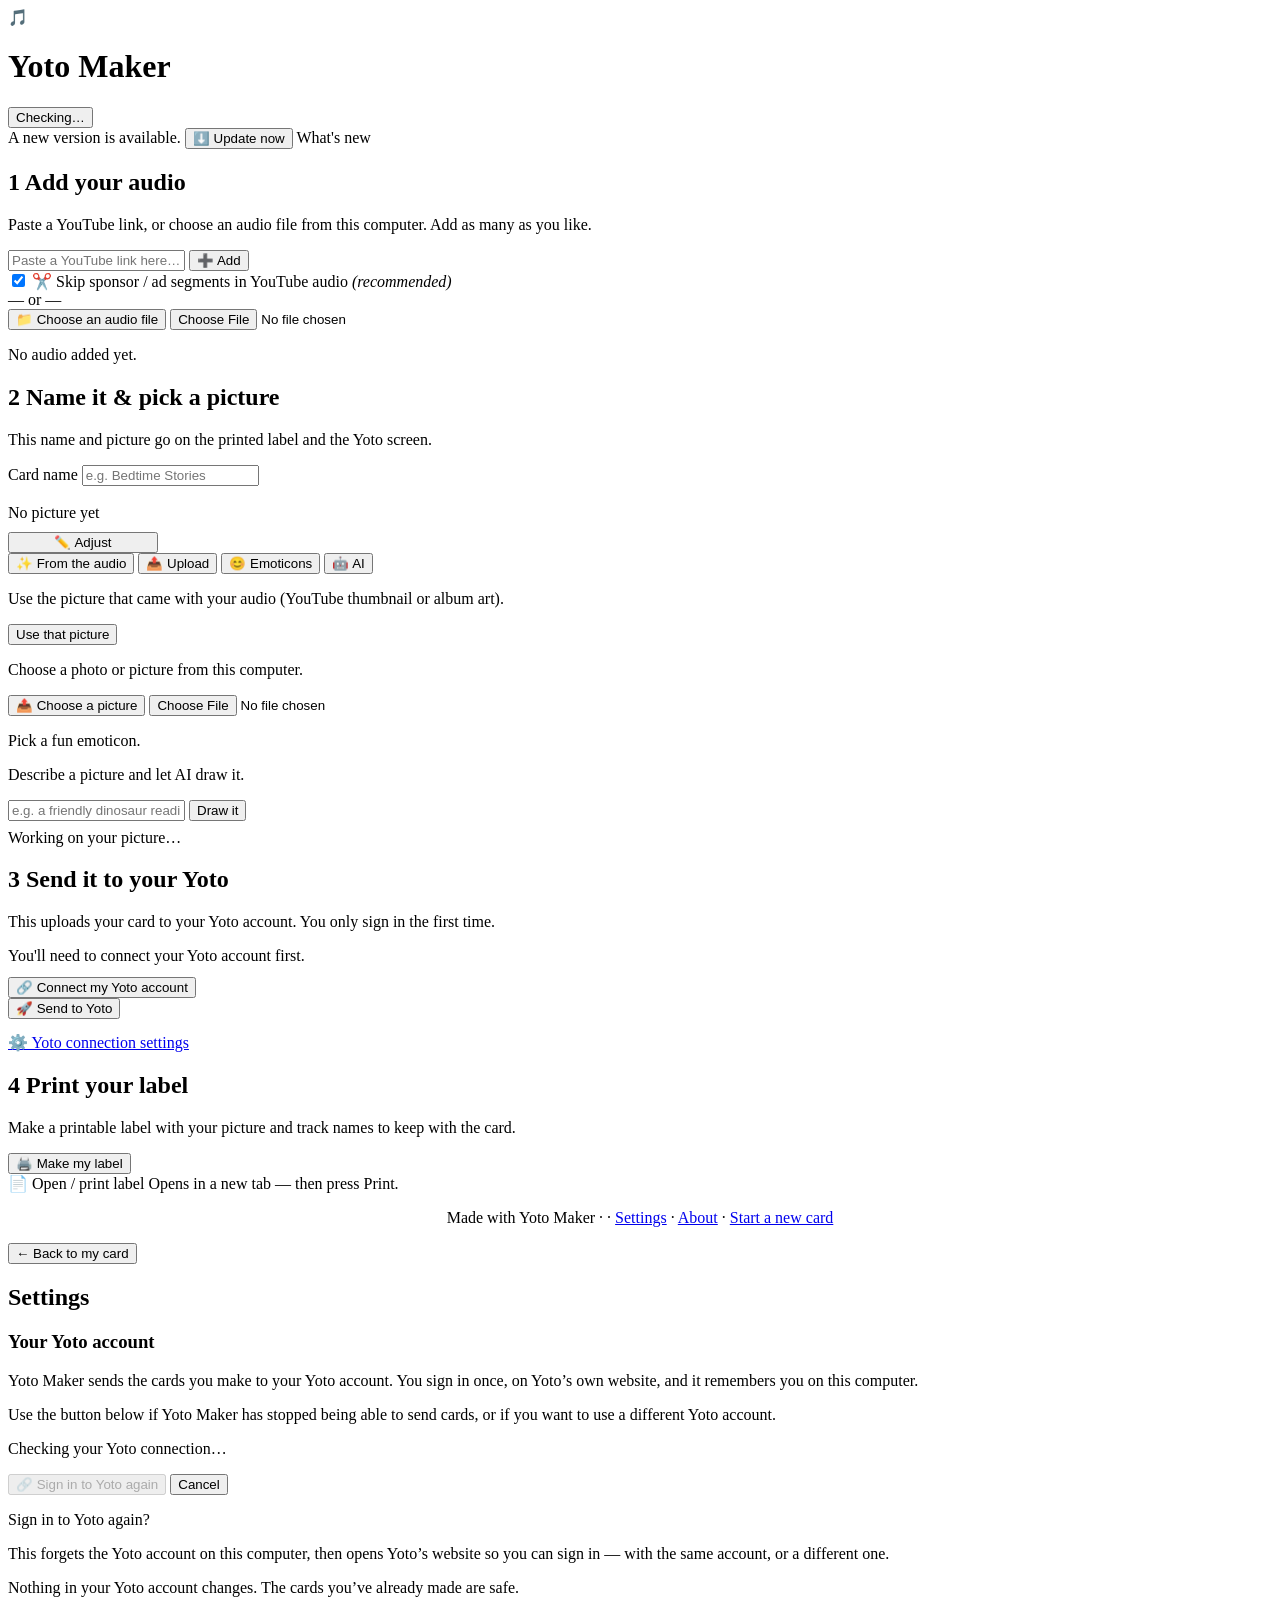
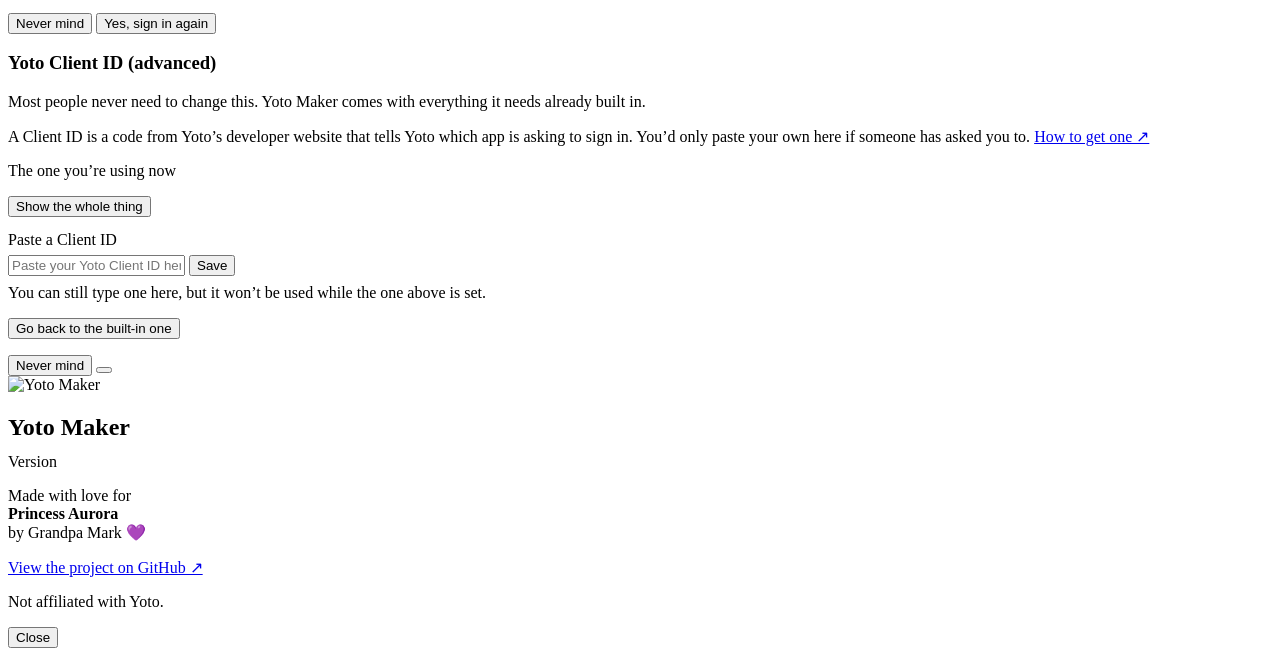
==== yoto_maker/server/static/index.html @ f1de2d19 "fix(ui): move #advRow out of #connectRow to last child of step 3 The one contextual way into Setting" ====
<!doctype html>
<html lang="en">
<head>
  <meta charset="utf-8" />
  <meta name="viewport" content="width=device-width, initial-scale=1" />
  <title>Yoto Maker</title>
  <link rel="stylesheet" href="/static/styles.css?v=__ASSET_V__" />
  <link rel="icon" href="/api/icons/music.png" />
</head>
<body>
  <header>
    <div class="brand">
      <span class="logo">🎵</span>
      <h1>Yoto Maker</h1>
    </div>
    <button id="yotoPill" class="pill" title="Yoto connection settings" aria-label="Yoto connection settings">
      <span class="dot"></span><span id="yotoPillText">Checking…</span>
    </button>
  </header>

  <main>
    <!-- The card wizard. Exactly one of #cardView / #settingsView is un-hidden
         at a time; the hashchange handler in app.js is the only thing that
         swaps them, so clicking a link and pressing Back cannot diverge. -->
    <div id="cardView">
    <!-- Update banner (only if a newer version exists) -->
    <div id="updateBanner" class="update-banner hidden">
      <div class="update-row">
        <span id="updateText">A new version is available.</span>
        <span class="update-actions" id="updateActions">
          <button id="updateNow" class="btn small">⬇️ Update now</button>
          <a id="updateWhatsNew" class="tiny" target="_blank" rel="noopener">What's new</a>
        </span>
      </div>
      <div id="updateProgress" class="progress hidden">
        <div class="bar"><div id="updateBar"></div></div>
        <div class="msg" id="updateMsg"></div>
      </div>
    </div>

    <!-- Tools warning (only if something is missing) -->
    <div id="toolsWarning" class="msg-box err hidden"></div>

    <!-- STEP 1: Add audio -->
    <section class="step">
      <h2><span class="num">1</span> Add your audio</h2>
      <p class="hint">Paste a YouTube link, or choose an audio file from this computer. Add as many as you like.</p>

      <div class="row wrap">
        <input id="ytUrl" type="url" class="grow" placeholder="Paste a YouTube link here…" />
        <button id="ytAdd" class="btn primary">➕ Add</button>
      </div>
      <label class="tiny check-row" title="Uses the community SponsorBlock database to cut out paid promos and 'like &amp; subscribe' bits.">
        <input type="checkbox" id="skipSponsors" checked />
        <span>✂️ Skip sponsor / ad segments in YouTube audio <em>(recommended)</em></span>
      </label>
      <div class="or">— or —</div>
      <div class="row">
        <button id="filePick" class="btn">📁 Choose an audio file</button>
        <input id="fileInput" type="file" accept="audio/*,.mp3,.m4a,.wav,.flac,.ogg" class="hidden" />
      </div>

      <div id="addProgress" class="progress hidden">
        <div class="bar"><div id="addBar"></div></div>
        <div class="msg" id="addMsg"></div>
      </div>
      <div id="addError" class="msg-box err hidden"></div>

      <ul id="tracks" class="tracks"></ul>
      <p id="noTracks" class="tiny" style="margin-top:14px">No audio added yet.</p>
    </section>

    <!-- STEP 2: Name + picture -->
    <section class="step">
      <h2><span class="num">2</span> Name it &amp; pick a picture</h2>
      <p class="hint">This name and picture go on the printed label and the Yoto screen.</p>

      <label class="tiny">Card name</label>
      <input id="cardName" type="text" placeholder="e.g. Bedtime Stories" />

      <div class="pic-wrap" style="margin-top:18px">
        <div>
          <div class="pic-preview" id="picPreview"><span>No picture yet</span></div>
          <button id="adjustPic" class="btn small hidden" style="margin-top:10px; width:150px; justify-content:center">✏️ Adjust</button>
        </div>
        <div class="pic-controls">
          <div class="tabs">
            <button class="tab active" data-tab="auto">✨ From the audio</button>
            <button class="tab" data-tab="upload">📤 Upload</button>
            <button class="tab" data-tab="emoji">😊 Emoticons</button>
            <button class="tab hidden" data-tab="ai" id="aiTab">🤖 AI</button>
          </div>

          <div class="tabpanel" data-panel="auto">
            <p class="tiny">Use the picture that came with your audio (YouTube thumbnail or album art).</p>
            <button id="picAuto" class="btn">Use that picture</button>
          </div>
          <div class="tabpanel hidden" data-panel="upload">
            <p class="tiny">Choose a photo or picture from this computer.</p>
            <button id="picUploadBtn" class="btn">📤 Choose a picture</button>
            <input id="picUploadInput" type="file" accept="image/*" class="hidden" />
          </div>
          <div class="tabpanel hidden" data-panel="emoji">
            <p class="tiny">Pick a fun emoticon.</p>
            <div id="emojiGrid" class="emojigrid"></div>
          </div>
          <div class="tabpanel hidden" data-panel="ai">
            <p class="tiny">Describe a picture and let AI draw it.</p>
            <div class="row wrap">
              <input id="aiPrompt" type="text" class="grow" placeholder="e.g. a friendly dinosaur reading a book" />
              <button id="aiGen" class="btn">Draw it</button>
            </div>
          </div>
          <div id="picError" class="msg-box err hidden"></div>
          <div id="picBusy" class="tiny hidden" style="margin-top:8px">Working on your picture…</div>
        </div>
      </div>
    </section>

    <!-- STEP 3: Send to Yoto -->
    <section class="step">
      <h2><span class="num">3</span> Send it to your Yoto</h2>
      <p class="hint">This uploads your card to your Yoto account. You only sign in the first time.</p>

      <div id="connectRow" class="hidden">
        <div class="msg-box info">You'll need to connect your Yoto account first.</div>
        <button id="connectBtn" class="btn primary big" style="margin-top:12px">🔗 Connect my Yoto account</button>
      </div>

      <button id="sendBtn" class="btn primary big">🚀 Send to Yoto</button>

      <div id="sendProgress" class="progress hidden">
        <div class="bar"><div id="sendBar"></div></div>
        <div class="msg" id="sendMsg"></div>
      </div>
      <div id="sendError" class="msg-box err hidden"></div>
      <div id="sendDone" class="msg-box ok hidden"></div>

      <!-- Last child, deliberately. Ahead of #sendBtn this would push the
           primary action down and take a tab stop before it — a cost paid on
           every card-making visit for a control used twice ever. Last child
           also fixes the link's position as #sendProgress / #sendError /
           #sendDone appear and disappear, and lands it directly beneath
           #sendError on a failed send. NEVER hidden and NOT inside
           #connectRow: it was inside it until v0.1.9, which meant the one
           contextual way into Settings vanished in exactly the state where
           "use a different account" is a coherent thing to want.
           .tiny is on THIS wrapper and not on the anchor — see below.
           overview.md §12.4, interactions.md §1.4. -->
      <div id="advRow" class="tiny" style="margin-top:14px">
        <a href="#settings" id="advToggle">⚙️ Yoto connection settings</a>
      </div>
    </section>

    <!-- STEP 4: Label -->
    <section class="step">
      <h2><span class="num">4</span> Print your label</h2>
      <p class="hint">Make a printable label with your picture and track names to keep with the card.</p>
      <button id="labelBtn" class="btn primary">🖨️ Make my label</button>
      <div id="labelError" class="msg-box err hidden"></div>
      <div id="labelDone" class="done-actions hidden">
        <a id="labelOpen" class="btn primary" target="_blank" rel="noopener">📄 Open / print label</a>
        <span class="tiny" style="align-self:center">Opens in a new tab — then press Print.</span>
      </div>
    </section>

      <p class="tiny" style="text-align:center">
        Made with Yoto Maker · <span id="ver"></span> ·
        <a href="#settings" id="settingsLink">Settings</a> ·
        <a href="#" id="aboutLink">About</a> ·
        <a href="#" id="startOver">Start a new card</a>
      </p>
    </div><!-- /#cardView -->

    <!-- ===================== SETTINGS VIEW =====================
         Each <section class="setting"> below is one instance of the config
         primitive. Its seven slots always appear in this order:
           1 <h3> title           (required)
           2 .setting-desc        (required)
           3 .setting-status      (optional)
           4 .setting-body        (optional — the input control, if any)
           5 .setting-actions     (optional — primary button first)
           6 .msg-box             (required in markup, hidden until needed)
           7 .setting-confirm     (optional, hidden by default)

         To add setting #3: copy one of these sections, pick a new {id}, fill the
         slots you need and delete the ones you don't, append it below, and wire
         its buttons in app.js. No CSS changes. No edits to the sections above.
         Feedback is scoped to its own section — a failure in one setting must
         never render a message inside another. -->
    <div id="settingsView" class="hidden" aria-labelledby="settingsTitle">
      <div class="settings-head">
        <button id="settingsBack" class="back-link">← Back to my card</button>
        <h2 id="settingsTitle" tabindex="-1">Settings</h2>
      </div>

      <!-- Setting 1 — Your Yoto account. No .setting-body: this setting is a
           single action, not an input. -->
      <section class="setting" id="setting-account">
        <h3>Your Yoto account</h3>
        <p class="setting-desc">
          Yoto Maker sends the cards you make to your Yoto account. You sign in once,
          on Yoto’s own website, and it remembers you on this computer.
        </p>
        <p class="setting-desc">
          Use the button below if Yoto Maker has stopped being able to send cards, or if
          you want to use a different Yoto account.
        </p>

        <p class="setting-status is-unknown" id="accountStatus" role="status">
          <span class="dot" aria-hidden="true"></span>
          <span>
            <span id="accountStatusHead">Checking your Yoto connection…</span>
            <span class="sub" id="accountStatusSub"></span>
          </span>
        </p>

        <div class="setting-actions" id="accountActions">
          <button class="btn primary" id="accountPrimary" disabled>🔗 Sign in to Yoto again</button>
          <button class="btn ghost hidden" id="accountCancel">Cancel</button>
        </div>

        <div class="msg-box err hidden" id="accountMsg" role="alert" tabindex="-1"></div>

        <div class="setting-confirm hidden" id="accountConfirm" role="group" aria-labelledby="accountConfirmText">
          <p id="accountConfirmText">Sign in to Yoto again?</p>
          <p>
            This forgets the Yoto account on this computer, then opens Yoto’s website so
            you can sign in — with the same account, or a different one.
          </p>
          <p>Nothing in your Yoto account changes. The cards you’ve already made are safe.</p>
          <div class="setting-actions">
            <button class="btn ghost" id="accountConfirmNo">Never mind</button>
            <button class="btn primary" id="accountConfirmYes">Yes, sign in again</button>
          </div>
        </div>
      </section>

      <!-- Setting 2 — Yoto Client ID. Uses every slot; its confirmation text is
           filled by app.js because the same slot serves both save and reset. -->
      <section class="setting" id="setting-client-id">
        <h3>Yoto Client ID (advanced)</h3>
        <p class="setting-desc">
          Most people never need to change this. Yoto Maker comes with everything it
          needs already built in.
        </p>
        <p class="setting-desc">
          A Client ID is a code from Yoto’s developer website that tells Yoto which app
          is asking to sign in. You’d only paste your own here if someone has asked you
          to.
          <a href="https://github.com/mmackelprang/yoto-maker/blob/main/docs/SETUP-YOTO-CONNECTION.md"
             target="_blank" rel="noopener">How to get one&nbsp;↗</a>
        </p>

        <p class="setting-status is-ok" id="clientIdStatus" role="status">
          <span class="dot" aria-hidden="true"></span>
          <span>
            <span id="clientIdStatusHead"></span>
            <span class="sub" id="clientIdStatusSub"></span>
          </span>
        </p>

        <div class="setting-body" id="clientIdBody">
          <!-- The value in effect. Shown for `saved` and `env` only; `builtin`
               renders nothing here (overview.md §11.4). Two structurally
               parallel .row.wrap + .grow rows — this one and the input row
               below — which interactions.md §5 already certifies as collapsing
               correctly at narrow widths. -->
          <div id="clientIdCurrent" class="hidden" style="margin-bottom:14px">
            <p class="tiny">The one you’re using now</p>
            <div class="row wrap" style="margin-top:6px">
              <span class="mono-value grow" id="clientIdValue"></span>
              <!-- Disclosure, not a password reveal: aria-expanded + aria-controls,
                   never aria-pressed. Starts hidden because renderClientId()
                   omits it whenever it could do nothing. -->
              <button class="btn small hidden" id="clientIdReveal"
                      aria-expanded="false" aria-controls="clientIdValue">Show the whole thing</button>
            </div>
          </div>
          <label class="tiny" for="clientIdInput" id="clientIdInputLabel">Paste a Client ID</label>
          <div class="row wrap" style="margin-top:6px">
            <input id="clientIdInput" type="text" class="grow" placeholder="Paste your Yoto Client ID here" />
            <button class="btn" id="clientIdSave">Save</button>
          </div>
          <p class="tiny hidden" id="clientIdEnvNote" style="margin-top:8px">
            You can still type one here, but it won’t be used while the one above is set.
          </p>
        </div>

        <div class="setting-actions hidden" id="clientIdActions">
          <button class="btn" id="clientIdReset">Go back to the built-in one</button>
        </div>

        <div class="msg-box err hidden" id="clientIdMsg" role="alert" tabindex="-1"></div>

        <div class="setting-confirm hidden" id="clientIdConfirm" role="group" aria-labelledby="clientIdConfirmText">
          <p id="clientIdConfirmText"></p>
          <div id="clientIdConfirmBody"></div>
          <div class="setting-actions">
            <button class="btn ghost" id="clientIdConfirmNo">Never mind</button>
            <button class="btn primary" id="clientIdConfirmYes"></button>
          </div>
        </div>
      </section>
    </div><!-- /#settingsView -->
  </main>

  <!-- About popup -->
  <div id="aboutOverlay" class="overlay hidden">
    <div class="modal about">
      <img src="/static/logo.png?v=__ASSET_V__" alt="Yoto Maker" class="about-logo" />
      <h2>Yoto Maker</h2>
      <p class="tiny" style="margin-top:-8px">Version <span id="aboutVer"></span></p>
      <p class="love">Made with love for<br><strong>Princess Aurora</strong><br>by Grandpa Mark 💜</p>
      <p><a href="https://github.com/mmackelprang/yoto-maker" target="_blank" rel="noopener">View the project on GitHub&nbsp;↗</a></p>
      <p class="tiny">Not affiliated with Yoto.</p>
      <button class="btn" id="aboutClose">Close</button>
    </div>
  </div>

  <script src="/static/app.js?v=__ASSET_V__"></script>
</body>
</html>
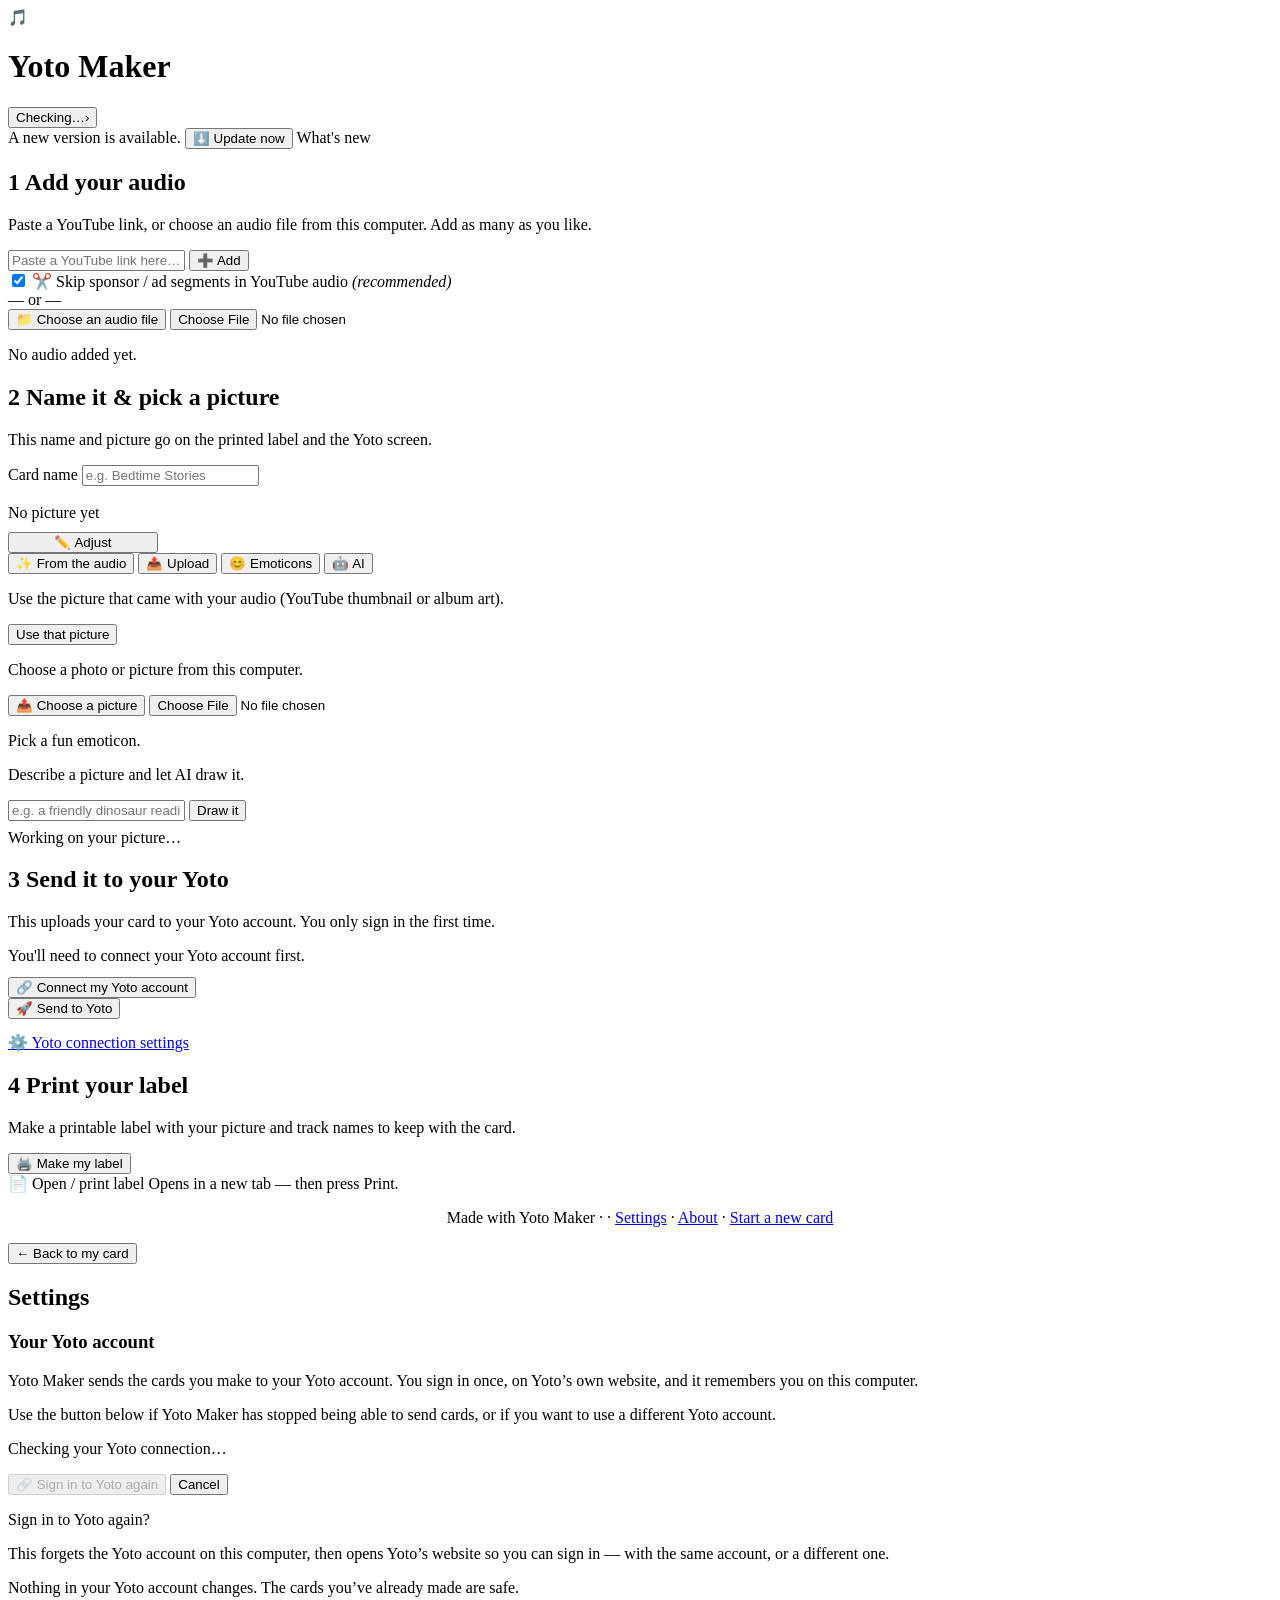
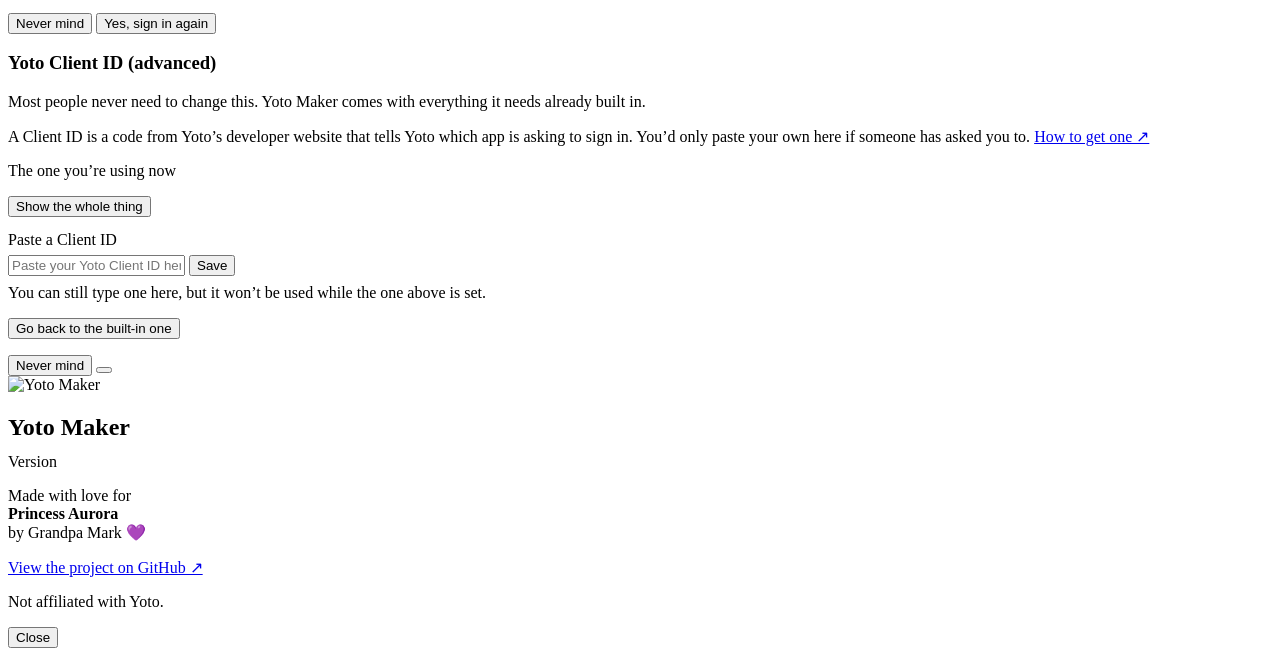
==== commit bdc512b4: "fix(a11y): drop the pill aria-label, add a silent chevron The aria-label overrode the visible text a" ====
--- a/yoto_maker/server/static/index.html
+++ b/yoto_maker/server/static/index.html
@@ -13,8 +13,15 @@
       <span class="logo">🎵</span>
       <h1>Yoto Maker</h1>
     </div>
-    <button id="yotoPill" class="pill" title="Yoto connection settings" aria-label="Yoto connection settings">
-      <span class="dot"></span><span id="yotoPillText">Checking…</span>
+    <!-- No aria-label. It overrode the visible text as the accessible name, so
+         the name ("Yoto connection settings") did not contain the label ("Yoto
+         connected") — WCAG 2.1 AA 2.5.3 Label in Name, and a speech-input user
+         saying "click Yoto connected" did not activate it. Introduced by PR #10,
+         not pre-existing. With text content present and title kept, a screen
+         reader announces "Yoto connected, button, Yoto connection settings" —
+         state, role, destination — with one attribute fewer. copy.md §1a. -->
+    <button id="yotoPill" class="pill" title="Yoto connection settings">
+      <span class="dot"></span><span id="yotoPillText">Checking…</span><span class="pill-chev" aria-hidden="true">›</span>
     </button>
   </header>
 
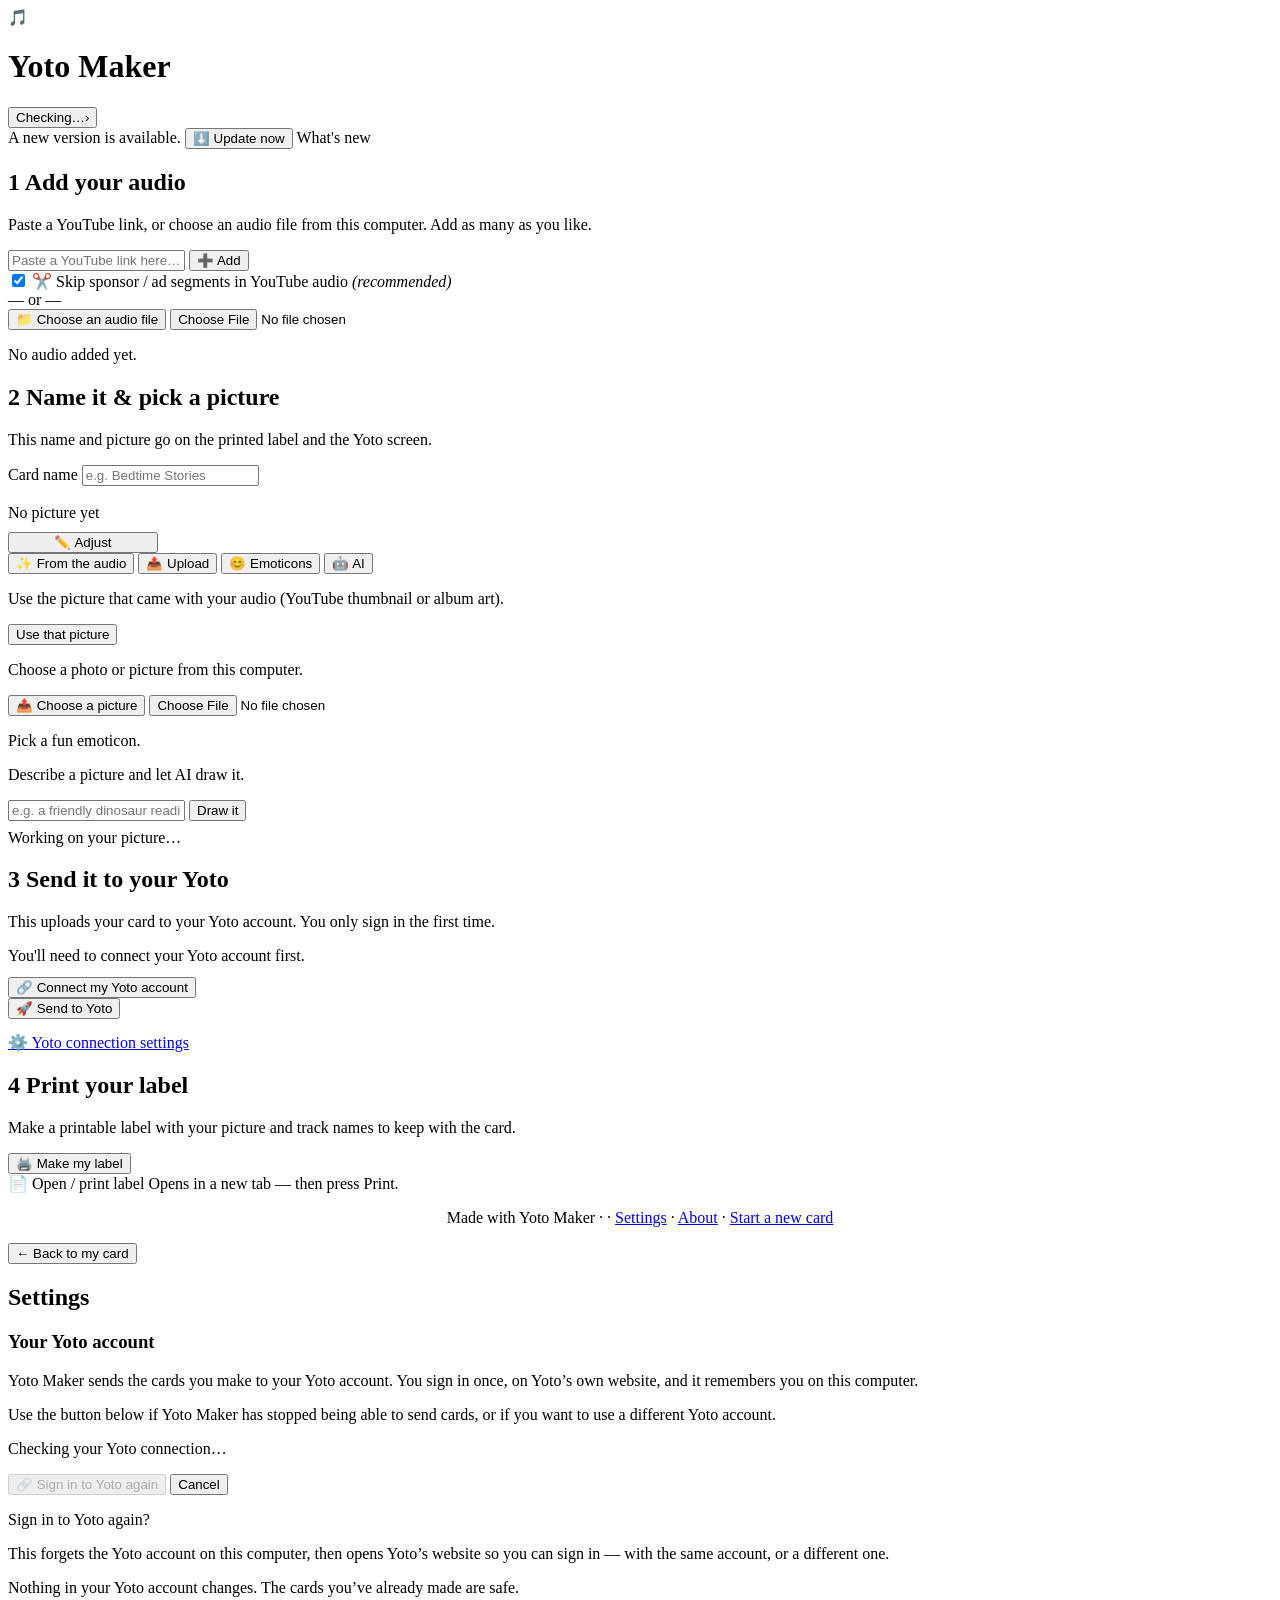
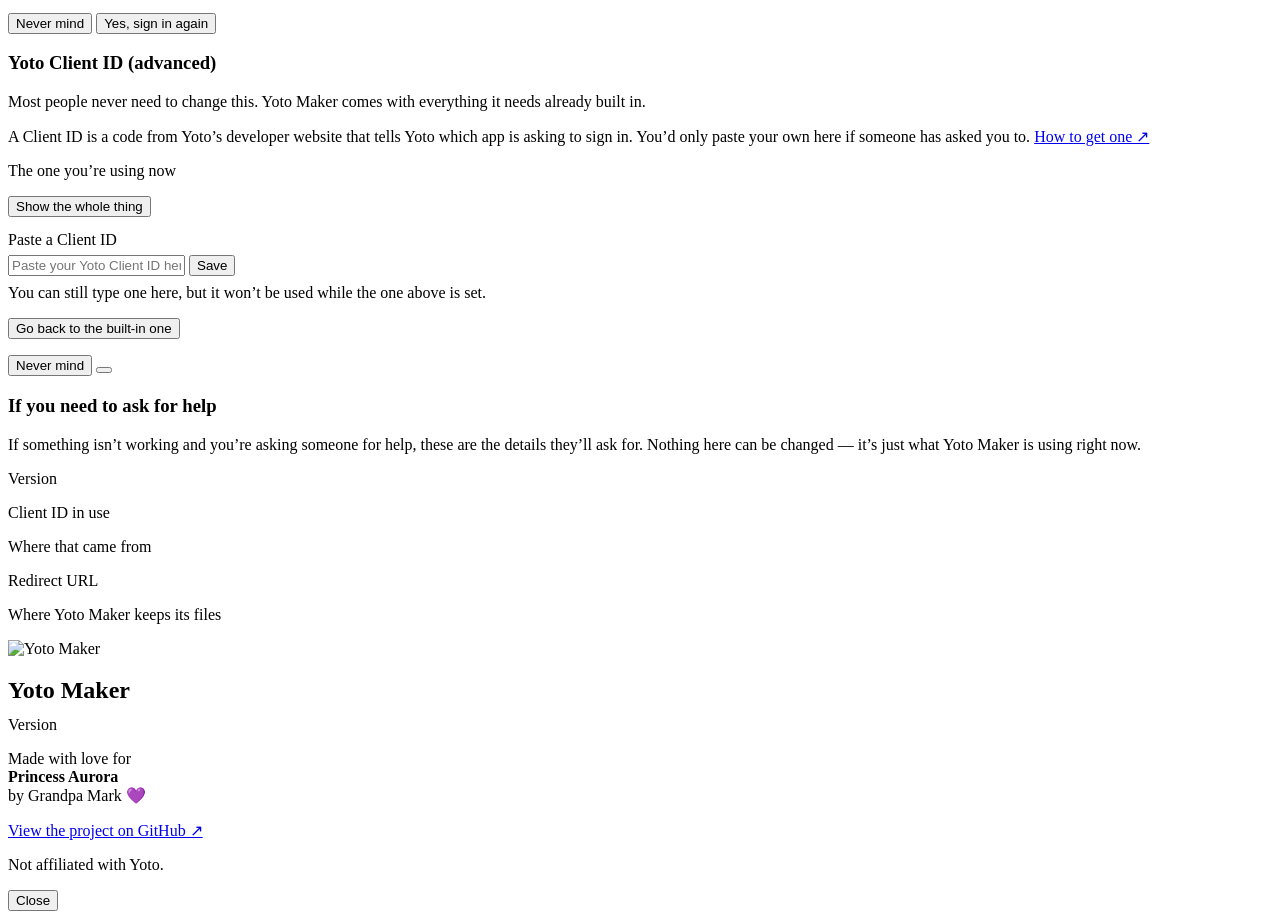
==== commit 5735dcdb: "feat(ui): add the 'If you need to ask for help' config summary A read-only third .setting, last and " ====
--- a/yoto_maker/server/static/index.html
+++ b/yoto_maker/server/static/index.html
@@ -143,6 +143,20 @@
       <div id="sendError" class="msg-box err hidden"></div>
       <div id="sendDone" class="msg-box ok hidden"></div>
 
+      <!-- The sign-in block (copy.md §4d). Second-to-last child, deliberately:
+           it sits directly above the ⚙️ link it refers to, and #advRow stays
+           last per interactions.md §1.4.
+
+           It must NOT be #sendError. Both connectYoto() and sendToYoto() call
+           clearError($("#sendError")) on entry, so a config warning parked
+           there would be wiped by an unrelated action.
+
+           Rendered proactively by renderStatus(): this state is never the
+           everyday path, so overview.md §2's weight constraint is not engaged.
+           In the "ok" state it renders nothing at all and step 3 is
+           byte-for-byte what it was. -->
+      <div id="connectWarn" class="msg-box err hidden" role="alert"></div>
+
       <!-- Last child, deliberately. Ahead of #sendBtn this would push the
            primary action down and take a tab stop before it — a cost paid on
            every card-making visit for a control used twice ever. Last child
@@ -309,6 +323,82 @@
           </div>
         </div>
       </section>
+
+      <!-- Setting 3 — the config summary. overview.md §13.4, copy.md §7.
+           §4.4's "copy the template, fill the slots, append" run once: slots 1
+           (title), 2 (description), 4 (body) and 6 (feedback). No Status, no
+           Actions, no Confirmation.
+
+           PLACED LAST, ALWAYS VISIBLE, NO DISCLOSURE. §2's "must not get one
+           pixel heavier" governs the card view, which this does not touch.
+           Within the settings view, BEING LAST does the job a disclosure would
+           have done — the frustrated user repairing her connection never
+           scrolls here — and it does it without a control. A disclosure would
+           actively hurt the one use case this section exists for: on the phone
+           it turns "read me what it says at the bottom" into "no, first press
+           the grey button that says…".
+
+           SLOT 6 IS PRESENT THOUGH EMPTY AND PERMANENTLY HIDDEN. This is the
+           first read-only section and it has no action that could produce
+           feedback, but §4.2 says "treat this as the literal template", and
+           amending the primitive to carve out an exception for one section
+           would be exactly the widening §11.5 worked to avoid. One empty div is
+           cheaper than a clarification to a rule that has now held three times.
+
+           No copy button: the stated use case is READING ALOUD, which a copy
+           button does not serve at all, and it would need its own transient
+           "Copied!" state and clipboard-failure path (tokens.md §3a).
+
+           Zero new CSS. Labels are .tiny above the value, stacked — the exact
+           "The one you're using now" construction from §4a. NOT a two-column
+           table: values wrap under .mono-value's word-break: break-all, and a
+           two-column layout at 720px with wrapping values produces ragged
+           rows. -->
+      <section class="setting" id="setting-help">
+        <h3>If you need to ask for help</h3>
+        <p class="setting-desc">
+          If something isn’t working and you’re asking someone for help, these are the
+          details they’ll ask for. Nothing here can be changed — it’s just what Yoto
+          Maker is using right now.
+        </p>
+
+        <div class="setting-body">
+          <p class="tiny">Version</p>
+          <div class="mono-value" id="helpVersion" style="margin-top:6px"></div>
+
+          <!-- Obeys the mask-suppression rule: full when the verdict is
+               unusual or invalid, exactly as setting 2 does. A summary that
+               re-masked a bad value would undo, 200px lower, the fix directly
+               above it. There is exactly ONE reveal toggle on this surface and
+               it stays in setting 2, where the value's controls live. -->
+          <p class="tiny" style="margin-top:14px">Client ID in use</p>
+          <div class="mono-value" id="helpClientId" style="margin-top:6px"></div>
+
+          <!-- Prose, not .mono-value: this is a sentence fragment, not a
+               machine value to compare character by character. -->
+          <p class="tiny" style="margin-top:14px">Where that came from</p>
+          <div id="helpClientIdSource" style="margin-top:6px"></div>
+
+          <!-- "Redirect URL" is the SETUP GUIDE's words, deliberately, and the
+               one label in this section that is not plain English.
+               "Sign-in address" was drafted first, reads better for the primary
+               user, and was rejected. This row exists for ONE moment: she is on
+               the phone and the helper is looking at dashboard.yoto.dev and at
+               SETUP-YOTO-CONNECTION.md, which calls it "the redirect URL" and
+               warns "This must match exactly". A string is only findable if it
+               contains the word the person is holding, and the person holding a
+               word here is the helper. The section title is what licenses the
+               exception — a parent not in that occasion never needs to parse
+               it. Carrying both names was rejected as a hedge. copy.md §7. -->
+          <p class="tiny" style="margin-top:14px">Redirect URL</p>
+          <div class="mono-value" id="helpRedirect" style="margin-top:6px"></div>
+
+          <p class="tiny" style="margin-top:14px">Where Yoto Maker keeps its files</p>
+          <div class="mono-value" id="helpDataDir" style="margin-top:6px"></div>
+        </div>
+
+        <div class="msg-box err hidden" id="helpMsg" role="alert" tabindex="-1"></div>
+      </section>
     </div><!-- /#settingsView -->
   </main>
 
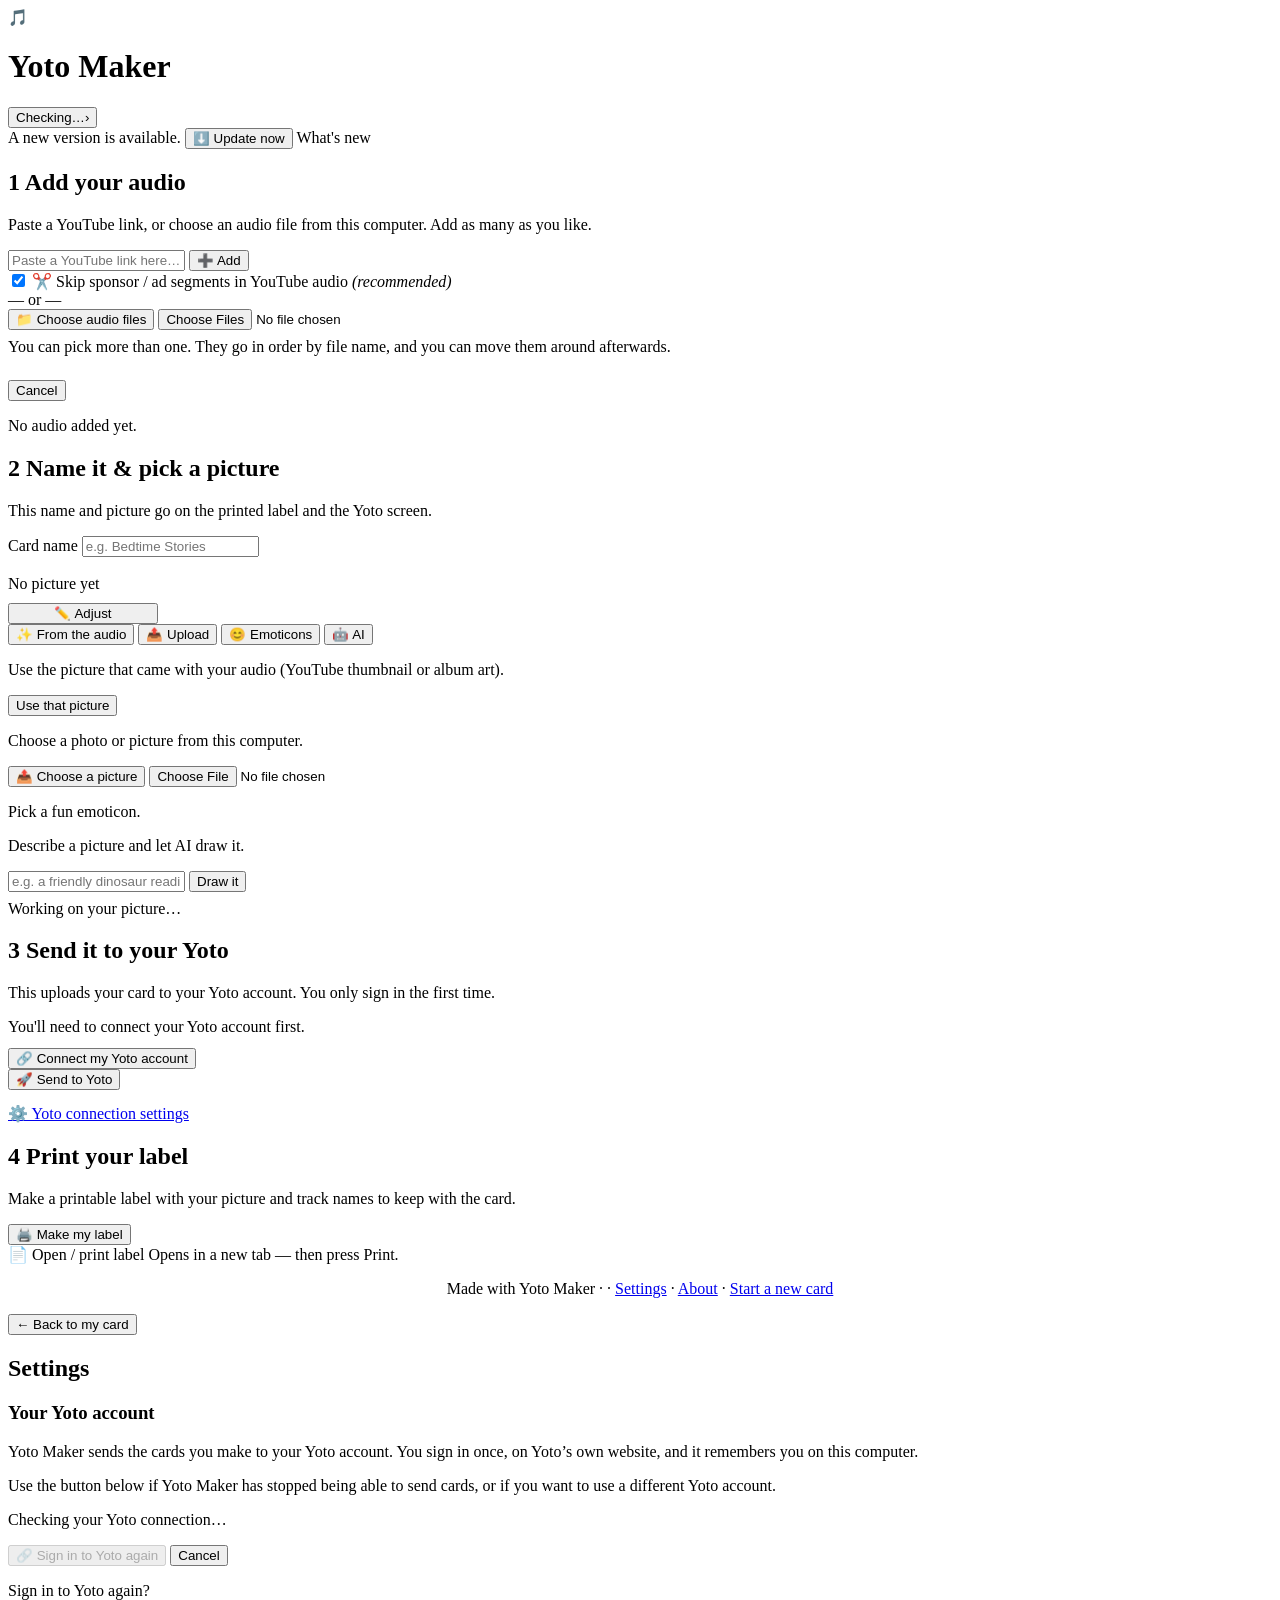
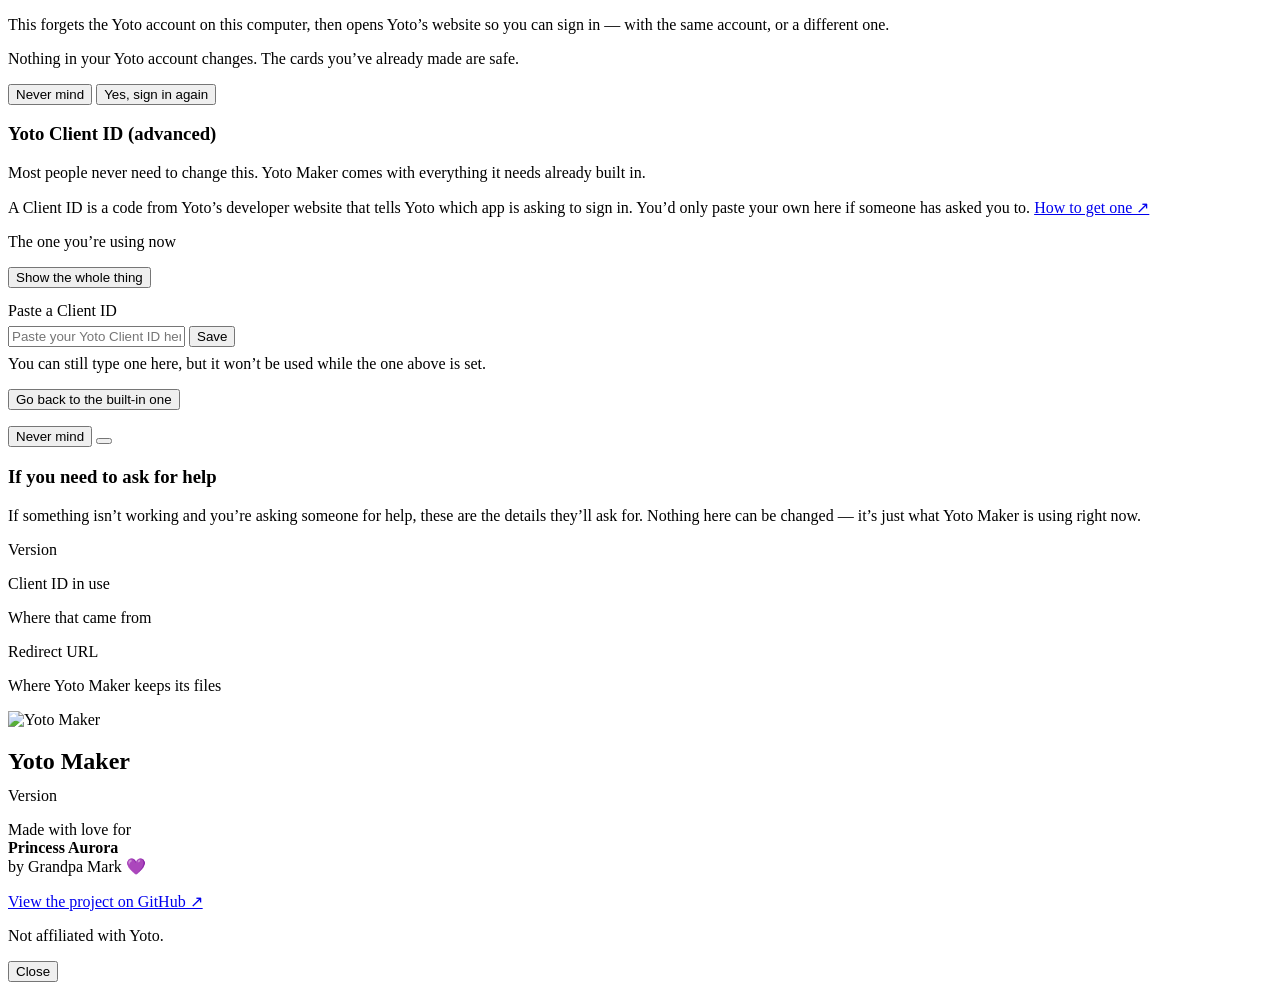
==== commit 2aeda6f9: "feat(ui): multi-select the audio picker, and say so #fileInput gains `multiple`; #picUploadInput del" ====
--- a/yoto_maker/server/static/index.html
+++ b/yoto_maker/server/static/index.html
@@ -63,15 +63,53 @@
       </label>
       <div class="or">— or —</div>
       <div class="row">
-        <button id="filePick" class="btn">📁 Choose an audio file</button>
-        <input id="fileInput" type="file" accept="audio/*,.mp3,.m4a,.wav,.flac,.ogg" class="hidden" />
-      </div>
+        <!-- The plural is what ADVERTISES the feature. overview.md §12.2's
+             lesson: a user who wants to add twelve files needs a string on
+             screen containing the words she is holding, and "Choose an audio
+             file" states the opposite of the new capability. -->
+        <button id="filePick" class="btn">📁 Choose audio files</button>
+        <!-- `multiple` here ONLY. #picUploadInput (line 108) stays
+             single-select, deliberately — do not "finish the job". -->
+        <input id="fileInput" type="file" multiple accept="audio/*,.mp3,.m4a,.wav,.flac,.ogg" class="hidden" />
+      </div>
+      <!-- Earns its 13px on the everyday path. It states the ordering rule in
+           plain words, so the order is a PROMISE rather than a surprise; and it
+           pre-answers the panic, because natural sort is only SAFE on the
+           strength of reordering existing, and that safety is only real if she
+           knows it. The failure case is concrete: an audiobook named
+           "Chapter One / Chapter Three / Chapter Two" sorts wrong under any
+           filename rule, and she needs to know both that it happened and that
+           it is fixable. Rejected: a title attribute (invisible to scanning and
+           to touch) and showing it only after a batch (a promise has to precede
+           the action it governs). -->
+      <p class="tiny" style="margin-top:8px">You can pick more than one. They go in order by file name, and you can move them around afterwards.</p>
 
       <div id="addProgress" class="progress hidden">
         <div class="bar"><div id="addBar"></div></div>
-        <div class="msg" id="addMsg"></div>
-      </div>
-      <div id="addError" class="msg-box err hidden"></div>
+        <!-- Cancel is a plain .btn beside the bar — the exact string and shape
+             copy.md §3 already uses for the signing_in state, where
+             interactions.md §2.4 puts Cancel next to a disabled primary during
+             a long wait. Same problem, same answer, no new vocabulary.
+             It appears whenever #addProgress does, INCLUDING for a single file:
+             that is where the multi-minute waits actually live today, so
+             excluding n=1 would withhold the button from the case that
+             motivated it.
+             align-items and the inline margin-top mirror .progress .msg's own
+             8px so the two tops align. Zero new CSS. -->
+        <div class="row wrap" style="align-items:flex-start">
+          <!-- role="status", polite. During a batch this announces once per
+               file — twelve announcements, which is a lot, and it is correct:
+               the progress text is the ONLY signal of liveness a non-sighted
+               user has, and hearing nothing for forty seconds is
+               indistinguishable from a hung app. -->
+          <div class="msg grow" id="addMsg" role="status"></div>
+          <button id="addCancel" class="btn small" style="margin-top:8px">Cancel</button>
+        </div>
+      </div>
+      <!-- role="alert" and tabindex="-1": neither existed, a pre-existing gap
+           against the pattern every .msg-box in the settings view follows.
+           tabindex is what lets a retry or a cancel move focus here. -->
+      <div id="addError" class="msg-box err hidden" role="alert" tabindex="-1"></div>
 
       <ul id="tracks" class="tracks"></ul>
       <p id="noTracks" class="tiny" style="margin-top:14px">No audio added yet.</p>
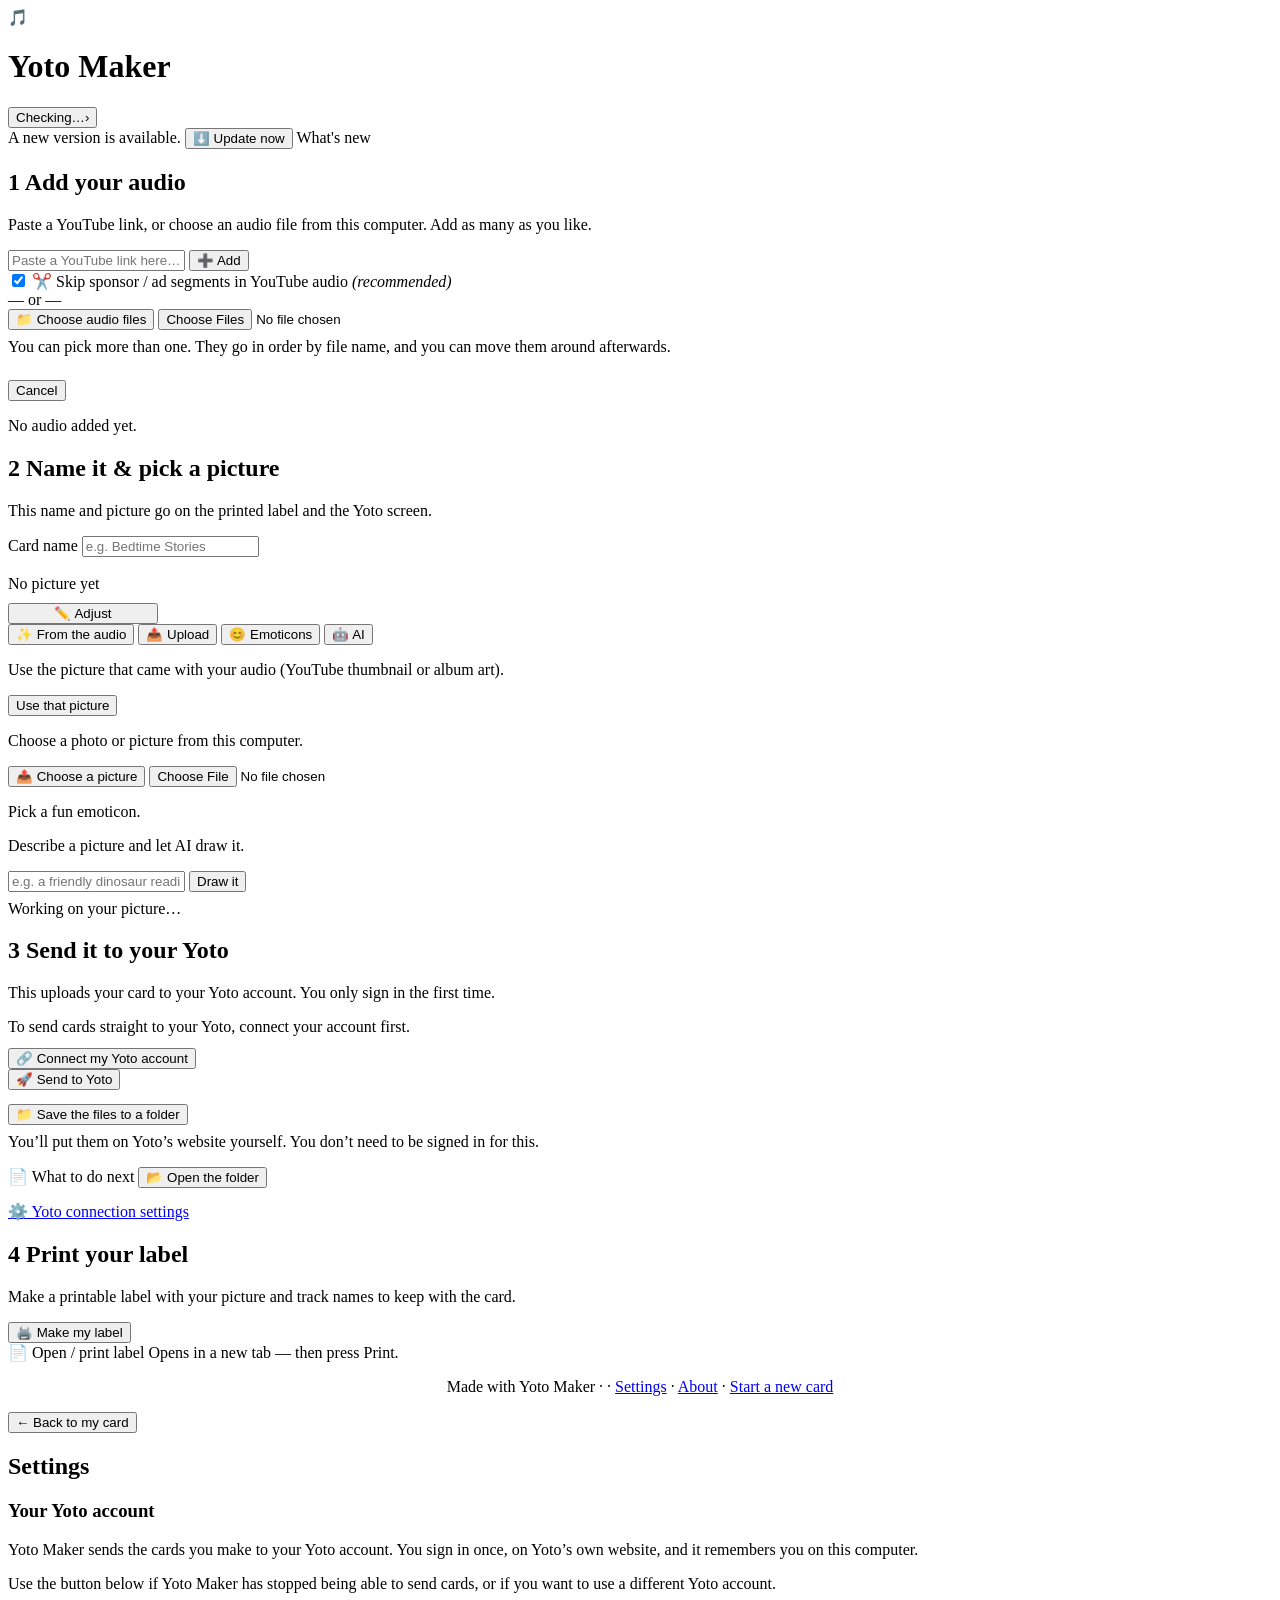
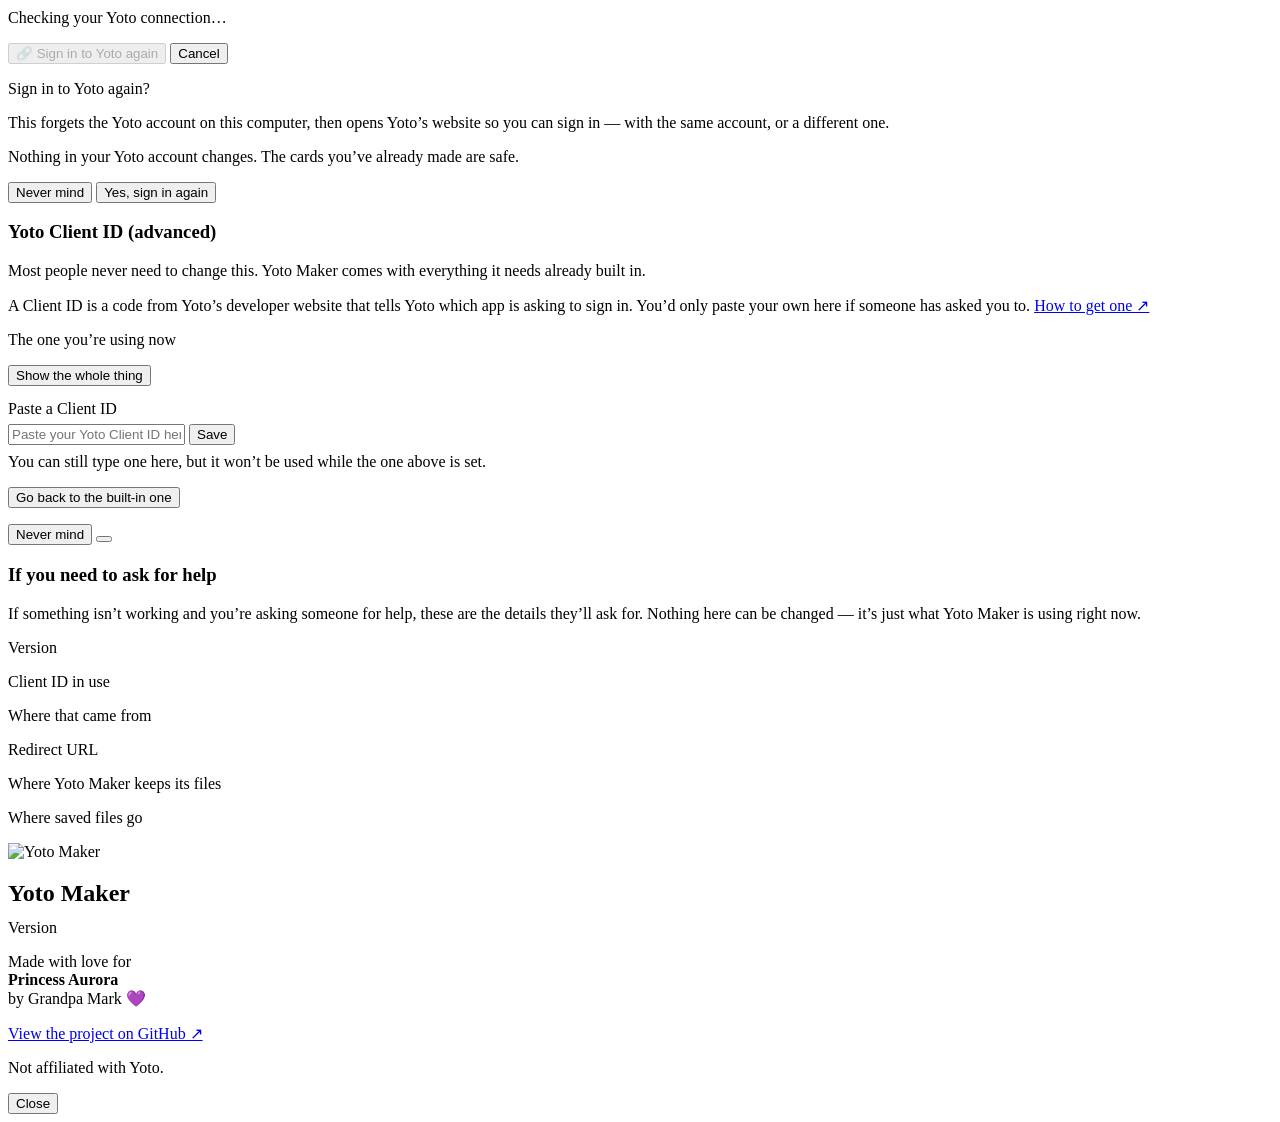
==== commit ca0098b1: "feat(save): add the #export* block, the one edited string, the Settings row The block is appended af" ====
--- a/yoto_maker/server/static/index.html
+++ b/yoto_maker/server/static/index.html
@@ -90,10 +90,12 @@
              copy.md §3 already uses for the signing_in state, where
              interactions.md §2.4 puts Cancel next to a disabled primary during
              a long wait. Same problem, same answer, no new vocabulary.
-             It appears whenever #addProgress does, INCLUDING for a single file:
-             that is where the multi-minute waits actually live today, so
-             excluding n=1 would withhold the button from the case that
-             motivated it.
+             Hidden by default and revealed by runBatch() for the file-batch flow
+             ONLY, INCLUDING a single file: that is where the multi-minute waits
+             actually live today, so excluding n=1 would withhold the button from
+             the case that motivated it. It is deliberately NOT shown for a
+             YouTube add, which shares #addProgress but wires no AbortController,
+             so revealing it there would be a dead button.
              align-items and the inline margin-top mirror .progress .msg's own
              8px so the two tops align. Zero new CSS. -->
         <div class="row wrap" style="align-items:flex-start">
@@ -103,7 +105,7 @@
                user has, and hearing nothing for forty seconds is
                indistinguishable from a hung app. -->
           <div class="msg grow" id="addMsg" role="status"></div>
-          <button id="addCancel" class="btn small" style="margin-top:8px">Cancel</button>
+          <button id="addCancel" class="btn small hidden" style="margin-top:8px">Cancel</button>
         </div>
       </div>
       <!-- role="alert" and tabindex="-1": neither existed, a pre-existing gap
@@ -168,7 +170,19 @@
       <p class="hint">This uploads your card to your Yoto account. You only sign in the first time.</p>
 
       <div id="connectRow" class="hidden">
-        <div class="msg-box info">You'll need to connect your Yoto account first.</div>
+        <!-- Rewritten in v0.1.13. The shipped sentence said connecting was
+             something you would NEED to do first, and once saving exists that
+             is false: connecting is a prerequisite for sending FROM THE APP,
+             not for finishing a card. (The old wording is not quoted here —
+             test_the_connect_box_no_longer_claims_connecting_is_required
+             asserts it appears nowhere in this file, and a comment counts.)
+             The new sentence deliberately
+             does not mention saving — advertising the alternative inside the
+             connect box would bury the connect intent, which is still the right
+             first answer for most people, and #exportRow's own caption twelve
+             pixels below already says "You don't need to be signed in for
+             this." copy.md §1. -->
+        <div class="msg-box info">To send cards straight to your Yoto, connect your account first.</div>
         <button id="connectBtn" class="btn primary big" style="margin-top:12px">🔗 Connect my Yoto account</button>
       </div>
 
@@ -194,6 +208,52 @@
            In the "ok" state it renders nothing at all and step 3 is
            byte-for-byte what it was. -->
       <div id="connectWarn" class="msg-box err hidden" role="alert"></div>
+
+      <!-- The alternative delivery path. ALWAYS RENDERED, in both connection
+           states — saving needs no sign-in at all, and configuration-surface
+           §12.4's lesson is that a control which vanishes in the state where you
+           want it IS the bug. Never disabled by STATUS.yoto.connected.
+
+           Appended after #connectWarn and before #advRow, never inserted next to
+           #sendBtn: inserting there would make the SEND button's own feedback
+           appear below a different button. Appending also lands it directly
+           beneath #sendError on a failed send, and directly beneath #connectWarn
+           when a bad Client ID has hard-blocked sign-in — which is the first
+           time that state has had a live way forward.
+
+           .tiny is on the <p>, NOT on the <button>: .tiny's color: var(--muted)
+           (0-1-0) would beat .btn's own colour rules and grey the control out.
+           Same specificity trap configuration-surface §12.4 fixed on #advToggle.
+
+           Zero new CSS. overview.md §4.3, interactions.md §1. -->
+      <div id="exportRow" style="margin-top:14px">
+        <button id="exportBtn" class="btn">📁 Save the files to a folder</button>
+        <p class="tiny" style="margin-top:8px">
+          You’ll put them on Yoto’s website yourself. You don’t need to be signed in for this.
+        </p>
+      </div>
+
+      <div id="exportProgress" class="progress hidden">
+        <div class="bar"><div id="exportBar"></div></div>
+        <div class="msg" id="exportMsg" role="status"></div>
+      </div>
+
+      <!-- #exportError and #exportDone are programmatic focus targets, hence
+           tabindex="-1" — the same construction #addError uses. #exportDone gets
+           NO role: focus is moved to it, and adding role="status" as well would
+           announce the same sentence twice. #exportNote likewise. -->
+      <div id="exportError" class="msg-box err hidden" role="alert" tabindex="-1"></div>
+      <div id="exportDone" class="msg-box ok hidden" tabindex="-1"></div>
+      <div id="exportNote" class="msg-box info hidden"></div>
+
+      <!-- .done-actions, not .setting-actions: this is the card view, and
+           .done-actions (styles.css:260) is what step 4 already uses for a
+           result's follow-on controls. The instructions are the PRIMARY action
+           and the folder is secondary — deliberately inverted (overview.md §7.1). -->
+      <div id="exportActions" class="done-actions hidden">
+        <a id="exportReadme" class="btn primary" target="_blank" rel="noopener">📄 What to do next</a>
+        <button id="exportOpen" class="btn">📂 Open the folder</button>
+      </div>
 
       <!-- Last child, deliberately. Ahead of #sendBtn this would push the
            primary action down and take a tab stop before it — a cost paid on
@@ -433,6 +493,15 @@
 
           <p class="tiny" style="margin-top:14px">Where Yoto Maker keeps its files</p>
           <div class="mono-value" id="helpDataDir" style="margin-top:6px"></div>
+
+          <!-- Two rows that both look like folders, and they ARE different
+               folders: the row above is where the app keeps ITS files, this one
+               is where it puts HERS. The labels already say which is which, and
+               lengthening either to disambiguate would make both worse to read
+               aloud on the phone — which is the only thing this section is for.
+               Rendered from the server, never constructed in JS. copy.md §7. -->
+          <p class="tiny" style="margin-top:14px">Where saved files go</p>
+          <div class="mono-value" id="helpSavedDir" style="margin-top:6px"></div>
         </div>
 
         <div class="msg-box err hidden" id="helpMsg" role="alert" tabindex="-1"></div>
